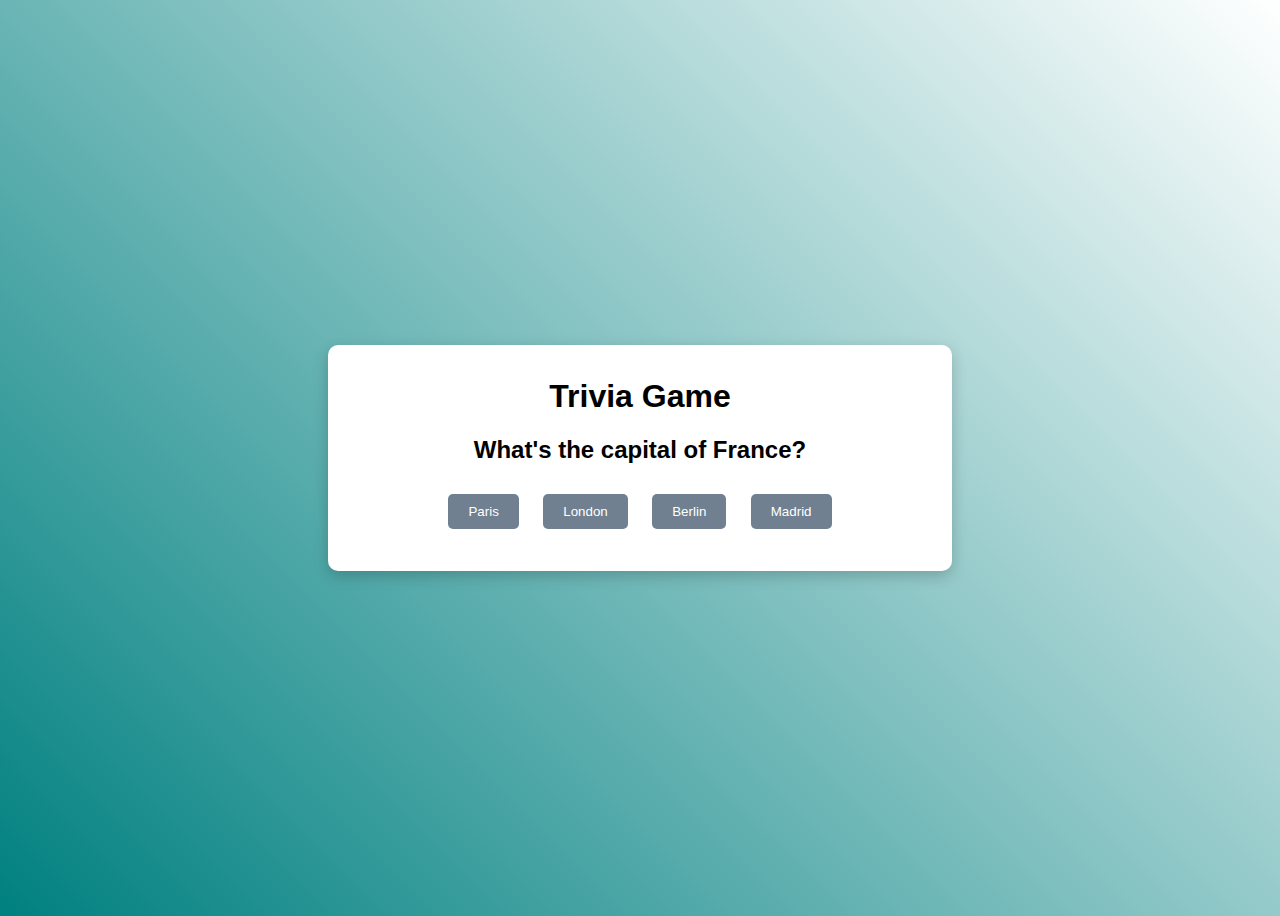
==== PracOne/index.html @ a1b09873 "Trivia Game Project initialize repository" ====
<!DOCTYPE html>
<html lang="en">
<head>
  <meta charset="UTF-8">
  <meta name="viewport" content="width=device-width, initial-scale=1.0">
  <title>Trivia Game</title>
  <link rel="stylesheet" href="style.css">
</head>
<body>

  <div class="container">
    <h1>Trivia Game</h1>
    <h2 id="question"></h2>
    <div id="choices">
      <button id="choice1" onclick="checkAnswer(this)"></button>
      <button id="choice2" onclick="checkAnswer(this)"></button>
      <button id="choice3" onclick="checkAnswer(this)"></button>
      <button id="choice4" onclick="checkAnswer(this)"></button>
    </div>
    <div id="result">

    </div>
  </div>
  
  <script src="jscript.js"></script>
</body>
</html>
---- PracOne/style.css ----
body {
  font-family: 'Arial', sans-serif;
  background: linear-gradient(45deg, teal, white);
  height: 100vh;
  display: flex;
  align-items: center;
  justify-content: center;
  text-align: center;
}

.container {
  background: white;
  border-radius: 10px;
  width: 90%;
  max-width: 600px;
  box-shadow: 0 5px 15px rgba(0, 0, 0, 0.2);
  padding: 12px;
}

button {
  padding: 10px 20px;
  background-color: slategray;
  color: white;
  border: none;
  border-radius: 5px;
  cursor: pointer;
  margin: 10px;
  transition: background-color 0.3s, transform 0.3s;
}

button:hover {
  background-color: teal;
  transform: scale(1.05);
}

#result {
  margin-top: 20px;
  font-weight: bold;
  font-size: 1.3rem;
  color: teal;
}
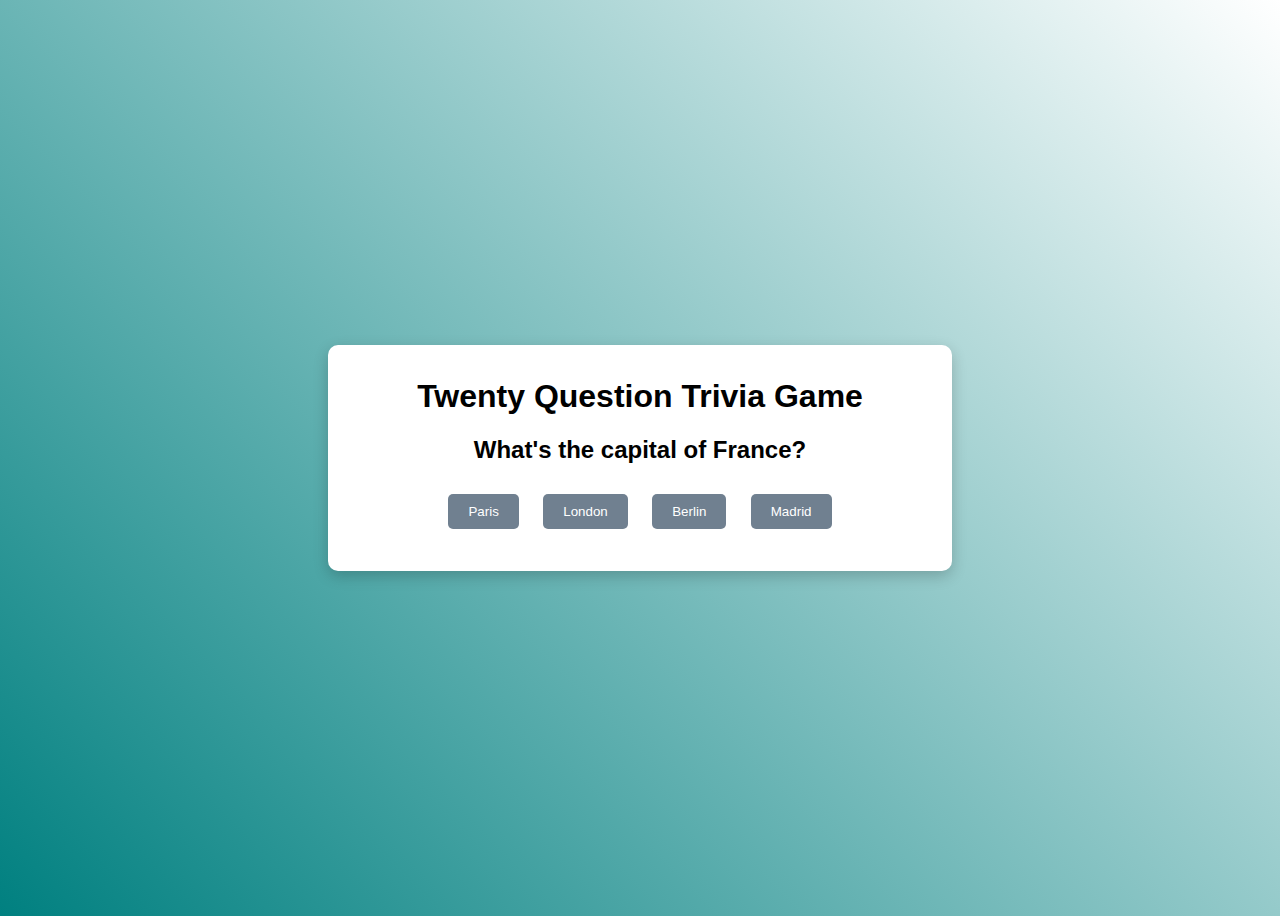
==== commit 5ee6b4a6: "Heading Change of Title" ====
--- a/PracOne/index.html
+++ b/PracOne/index.html
@@ -9,7 +9,7 @@
 <body>
 
   <div class="container">
-    <h1>Trivia Game</h1>
+    <h1>Twenty Question Trivia Game</h1>
     <h2 id="question"></h2>
     <div id="choices">
       <button id="choice1" onclick="checkAnswer(this)"></button>
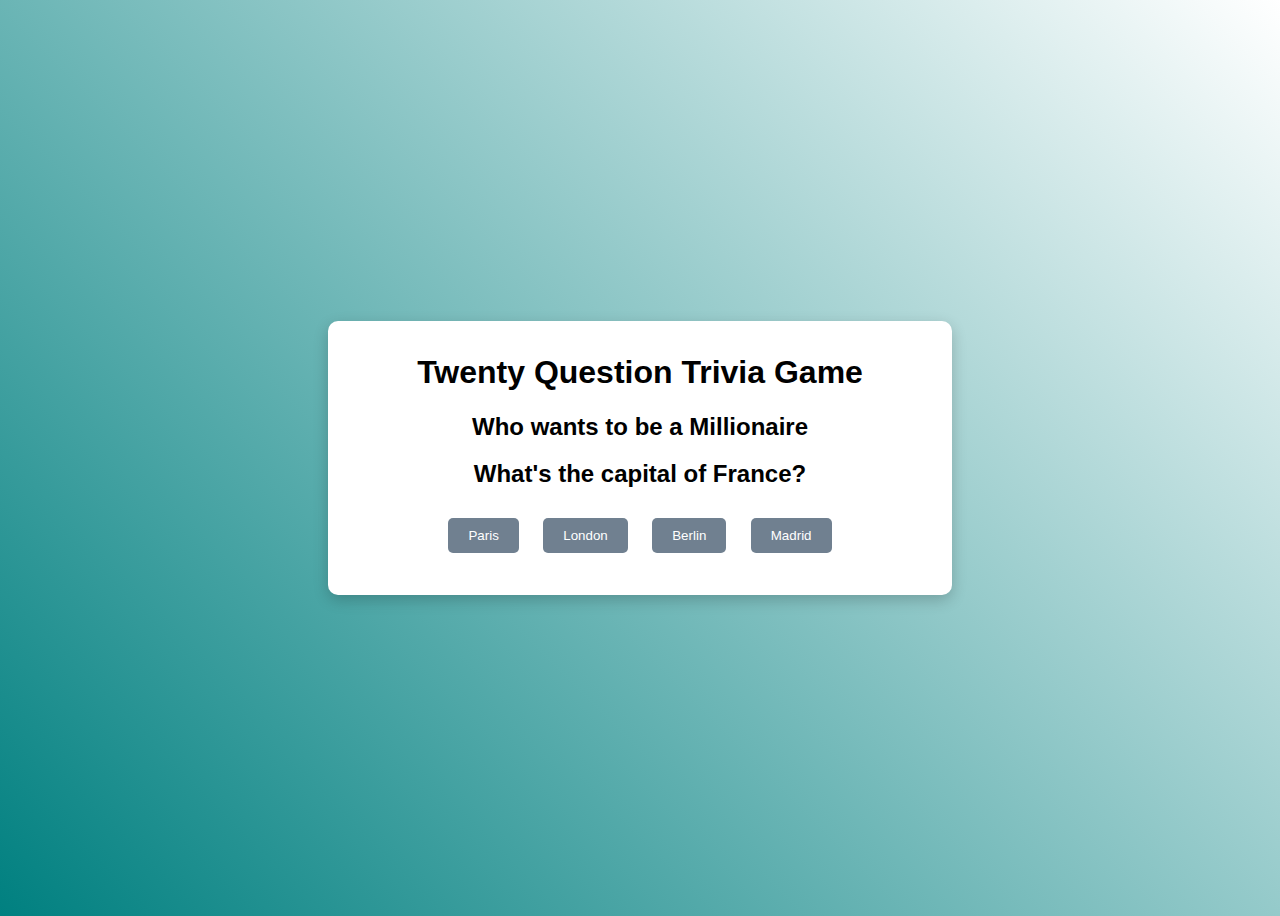
==== commit 5961ca6f: "Adding another header for trivia title" ====
--- a/PracOne/index.html
+++ b/PracOne/index.html
@@ -10,6 +10,7 @@
 
   <div class="container">
     <h1>Twenty Question Trivia Game</h1>
+    <h2>Who wants to be a Millionaire</h2>
     <h2 id="question"></h2>
     <div id="choices">
       <button id="choice1" onclick="checkAnswer(this)"></button>
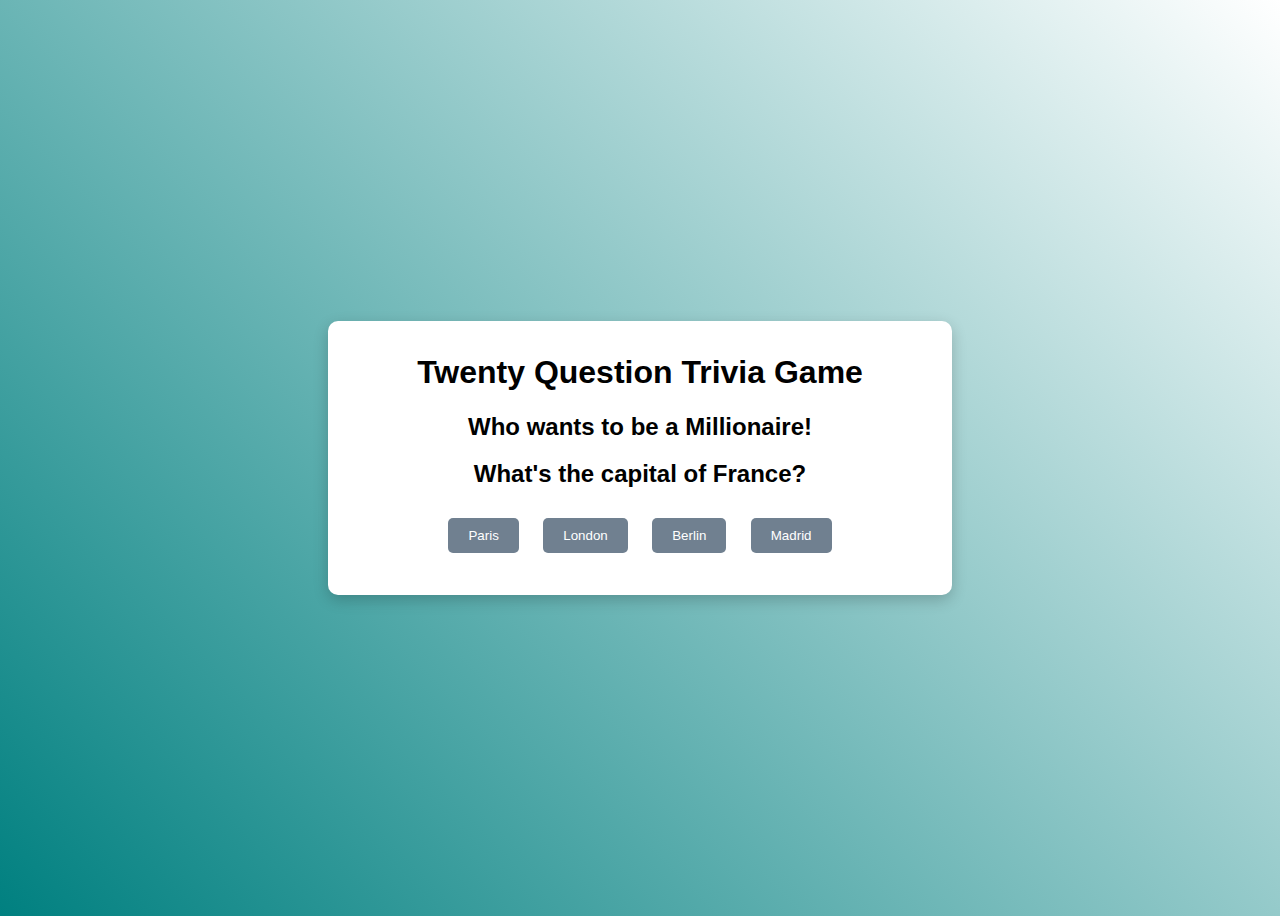
==== commit 6c18ba9c: "Adding Exclamation for an update" ====
--- a/PracOne/index.html
+++ b/PracOne/index.html
@@ -10,7 +10,7 @@
 
   <div class="container">
     <h1>Twenty Question Trivia Game</h1>
-    <h2>Who wants to be a Millionaire</h2>
+    <h2>Who wants to be a Millionaire!</h2>
     <h2 id="question"></h2>
     <div id="choices">
       <button id="choice1" onclick="checkAnswer(this)"></button>
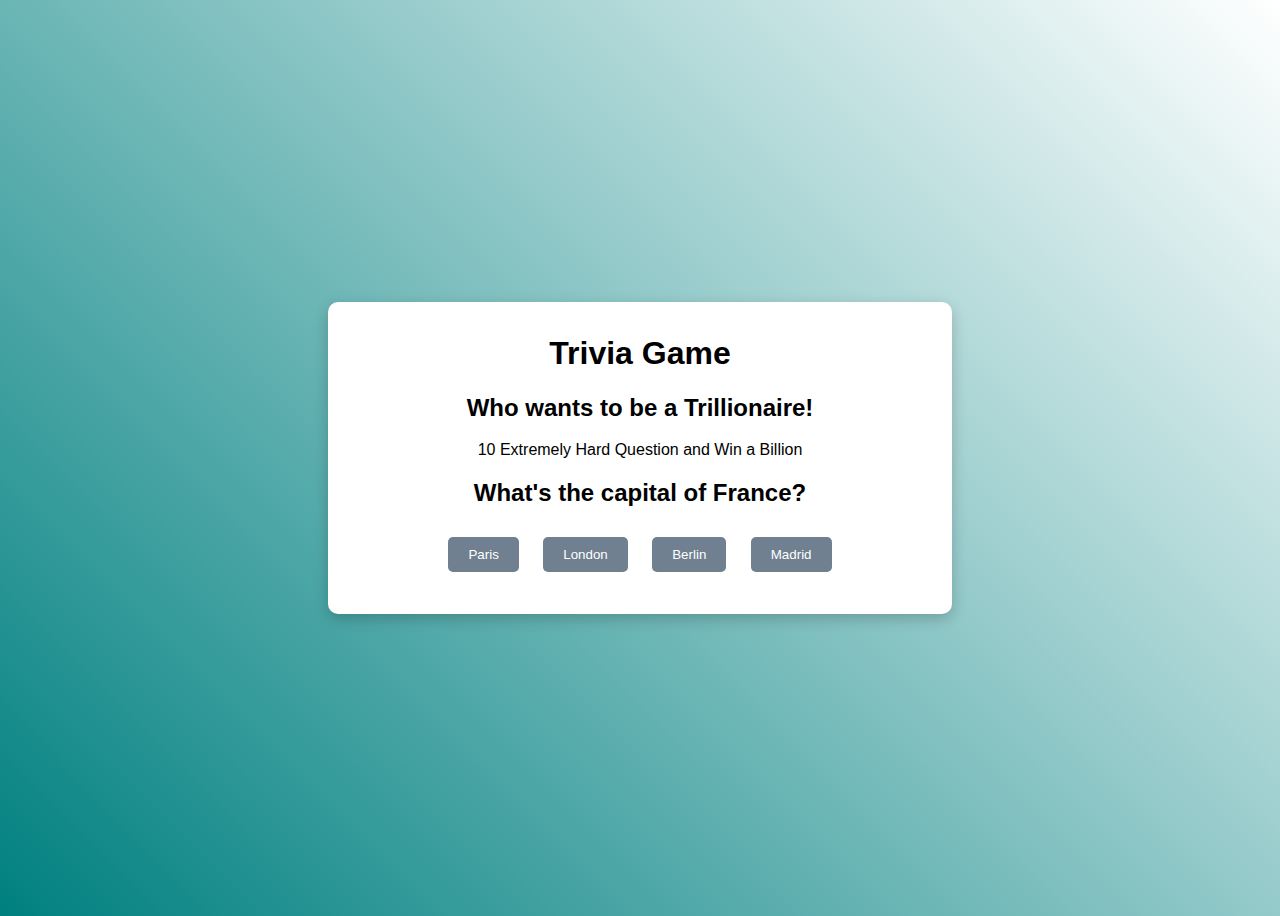
==== commit d1bd4ce7: "adding paragraph" ====
--- a/PracOne/index.html
+++ b/PracOne/index.html
@@ -9,8 +9,9 @@
 <body>
 
   <div class="container">
-    <h1>Twenty Question Trivia Game</h1>
-    <h2>Who wants to be a Millionaire!</h2>
+    <h1>Trivia Game</h1>
+    <h2>Who wants to be a Trillionaire!</h2>
+    <p>10 Extremely Hard Question and Win a Billion</p>
     <h2 id="question"></h2>
     <div id="choices">
       <button id="choice1" onclick="checkAnswer(this)"></button>
